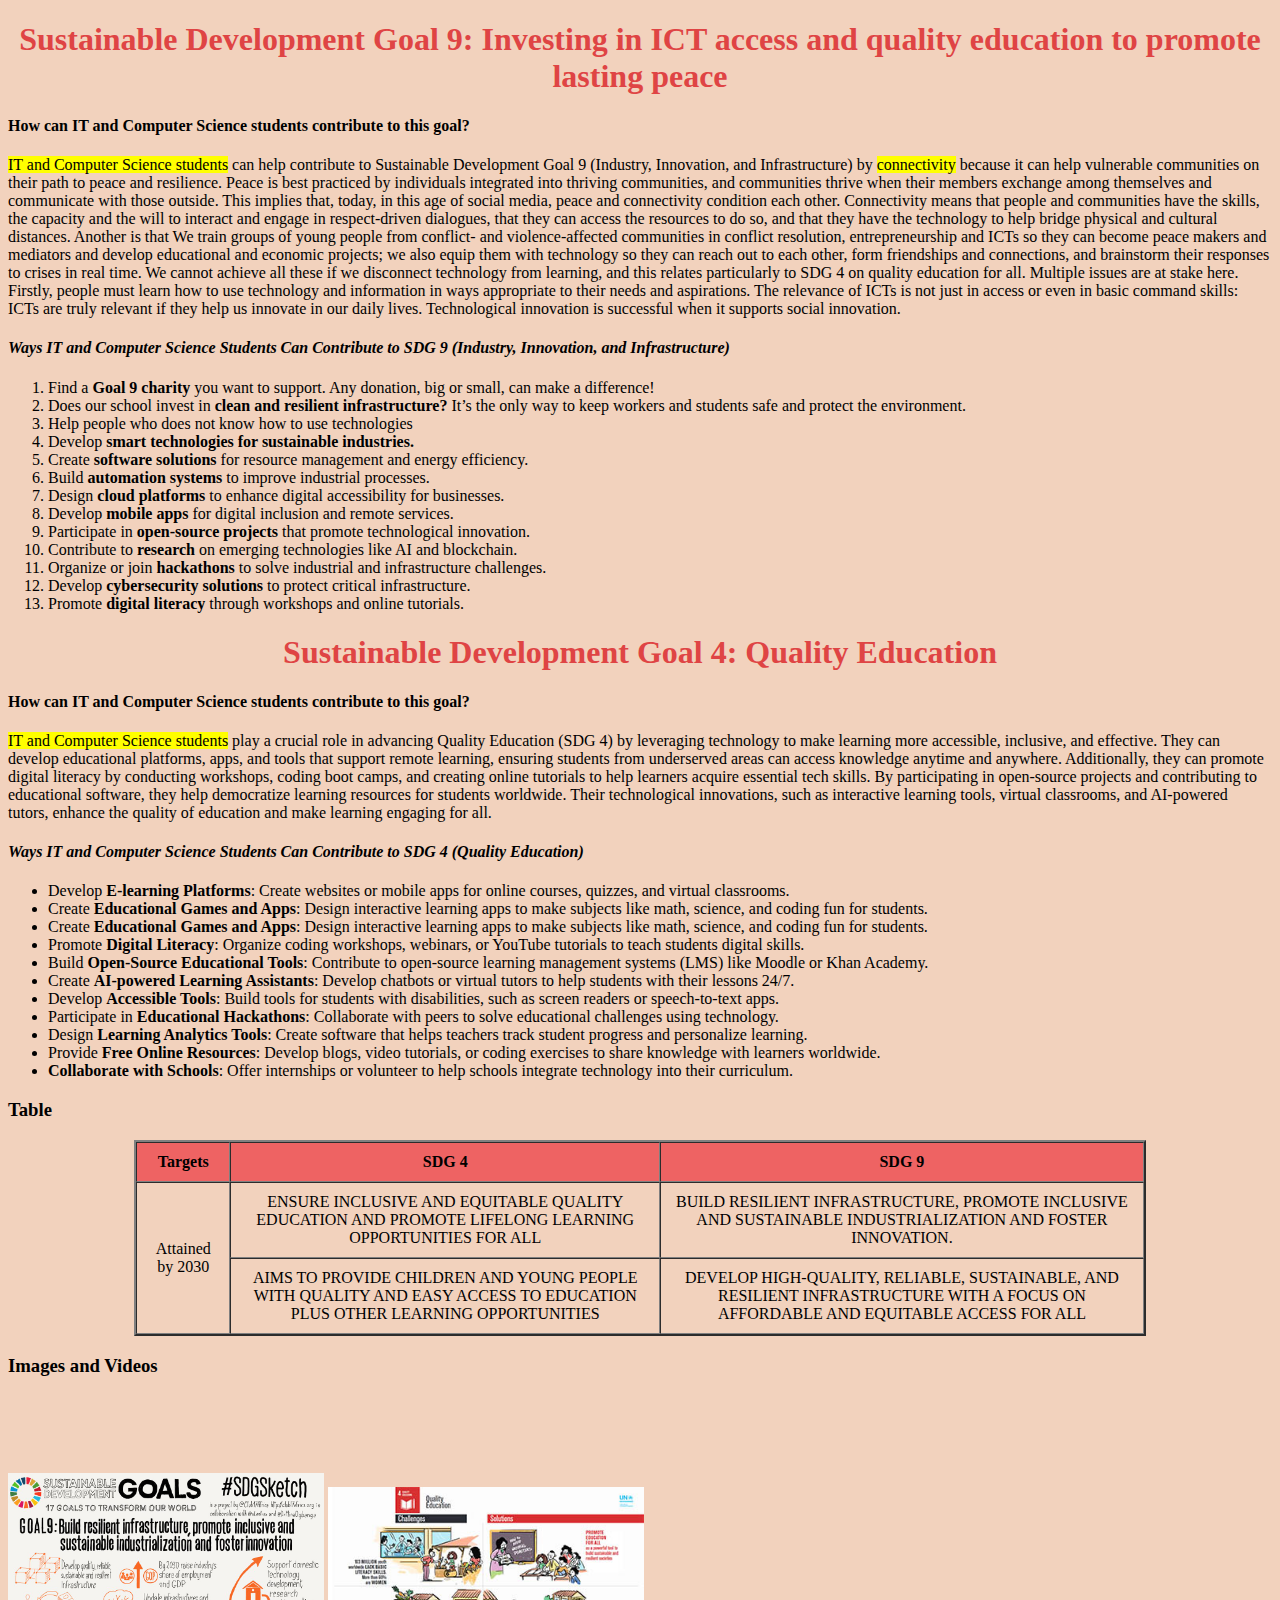
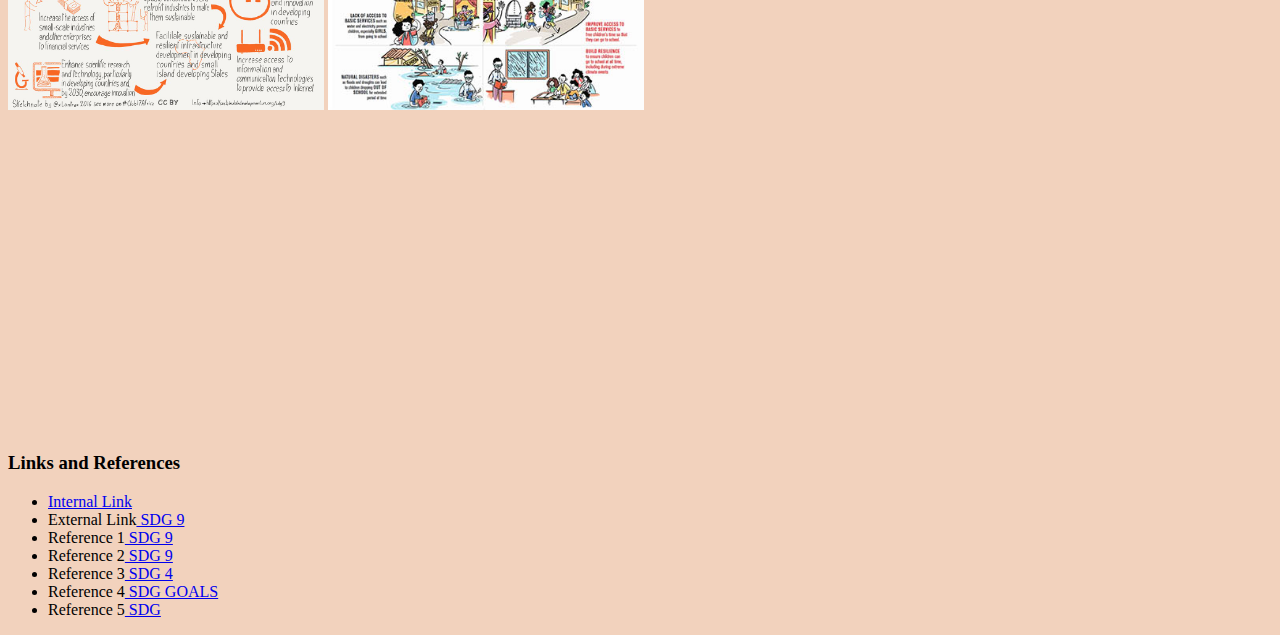
==== index.html @ f3e2daaa "update file" ====
<!DOCTYPE html>
<html lang="en">
<head>
    <meta charset="UTF-8">
    <meta name="viewport" content="width=device-width, initial-scale=1.0">
    <title>UN Sustainability Goal relevant to Computer Science or Information Techonology</title>
</head>
<body bgcolor="#F2D2BD"> <!-- Coverage of the SDG Goal 9-->
    <h1 align="center"><font color="#df4444">Sustainable Development Goal 9: Investing in ICT access and quality education to promote lasting peace</font></h1>

    <h4><strong>How can IT and Computer Science students contribute to this goal?</strong></h4> <!-- HEADING 1 -->

    <p><mark>IT and Computer Science students</mark> can help contribute to Sustainable Development Goal 9 (Industry, Innovation, and Infrastructure) by <mark>connectivity</mark> because it can help vulnerable communities on their path to peace and resilience. 
        Peace is best practiced by individuals integrated into thriving communities, and communities thrive when their members exchange among themselves and communicate with those outside. This implies that, today, in this age of social media, peace and connectivity condition each other.
        Connectivity means that people and communities have the skills, the capacity and the will to interact and engage in respect-driven dialogues, that they can access the resources to do so, and that they have the technology to help bridge physical and cultural distances. 
        Another is that We train groups of young people from conflict- and violence-affected communities in conflict resolution, entrepreneurship and ICTs so they can become peace makers and mediators and develop educational and economic projects; we also equip them with technology so they can reach out to each other, form friendships and connections, and brainstorm their responses to crises in real time. We cannot achieve all these if we disconnect technology from learning, and this relates particularly to SDG 4 on quality education for all. 
        Multiple issues are at stake here. Firstly, people must learn how to use technology and information in ways appropriate to their needs and aspirations. The relevance of ICTs is not just in access or even in basic command skills: ICTs are truly relevant if they help us innovate in our daily lives. 
        Technological innovation is successful when it supports social innovation.</p>

    <h4><em>Ways IT and Computer Science Students Can Contribute to SDG 9 (Industry, Innovation, and Infrastructure)</em></h4> <!-- HEADING 2-->
        
        <ol> <!-- Ordered Lists on how IT and Computer Science students contribute -->
            <li>Find a <strong>Goal 9 charity</strong> you want to support. Any donation, big or small, can make a difference!</li>
            <li>Does our school invest in <strong>clean and resilient infrastructure?</strong> It’s the only way to keep workers and students safe and protect the environment.</li>
            <li>Help people who does not know how to use technologies</li>
            <li> Develop <strong>smart technologies for sustainable industries.</strong></li>
            <li>Create <strong>software solutions</strong> for resource management and energy efficiency.</li>  
            <li>Build <strong>automation systems</strong> to improve industrial processes.</li>
            <li>Design <strong>cloud platforms</strong> to enhance digital accessibility for businesses.</li>
            <li>Develop <strong>mobile apps</strong> for digital inclusion and remote services.  </li> 
            <li>Participate in <strong>open-source projects</strong> that promote technological innovation.</li>  
            <li>Contribute to <strong>research</strong> on emerging technologies like AI and blockchain.</li>  
            <li>Organize or join <strong>hackathons</strong> to solve industrial and infrastructure challenges.</li>  
            <li>Develop <strong>cybersecurity solutions</strong> to protect critical infrastructure.</li>  
            <li>Promote <strong>digital literacy</strong> through workshops and online tutorials.</li>

        </ol>

    <h1 align="center"><font color="#df4444">Sustainable Development Goal 4: Quality Education</font></h1> <!-- HEADING 3 -->

    <h4><strong>How can IT and Computer Science students contribute to this goal?</strong></h4>
    <p><mark>IT and Computer Science students</mark> play a crucial role in advancing Quality Education (SDG 4) by leveraging technology to make learning more accessible, inclusive, and effective. 
        They can develop educational platforms, apps, and tools that support remote learning, ensuring students from underserved areas can access knowledge anytime and anywhere. 
        Additionally, they can promote digital literacy by conducting workshops, coding boot camps, and creating online tutorials to help learners acquire essential tech skills. 
        By participating in open-source projects and contributing to educational software, they help democratize learning resources for students worldwide. 
        Their technological innovations, such as interactive learning tools, virtual classrooms, and AI-powered tutors, enhance the quality of education and make learning engaging for all.</p>

    <h4><em>Ways IT and Computer Science Students Can Contribute to SDG 4 (Quality Education)</em></h4> <!-- HEADING 4-->
        <ul>
            <li>Develop <strong>E-learning Platforms</strong>: Create websites or mobile apps for online courses, quizzes, and virtual classrooms.</li>
            <li>Create <strong>Educational Games and Apps</strong>: Design interactive learning apps to make subjects like math, science, and coding fun for students.</li>
            <li>Create <strong>Educational Games and Apps</strong>: Design interactive learning apps to make subjects like math, science, and coding fun for students.</li>
            <li>Promote <strong>Digital Literacy</strong>: Organize coding workshops, webinars, or YouTube tutorials to teach students digital skills.</li>
            <li>Build <strong>Open-Source Educational Tools</strong>: Contribute to open-source learning management systems (LMS) like Moodle or Khan Academy.</li>
            <li>Create <strong>AI-powered Learning Assistants</strong>: Develop chatbots or virtual tutors to help students with their lessons 24/7.</li>
            <li>Develop <strong>Accessible Tools</strong>: Build tools for students with disabilities, such as screen readers or speech-to-text apps.</li>
            <li>Participate in <strong>Educational Hackathons</strong>: Collaborate with peers to solve educational challenges using technology.</li>
            <li>Design <strong>Learning Analytics Tools</strong>: Create software that helps teachers track student progress and personalize learning.</li>
            <li>Provide <strong>Free Online Resources</strong>: Develop blogs, video tutorials, or coding exercises to share knowledge with learners worldwide.</li>
            <li><strong>Collaborate with Schools</strong>: Offer internships or volunteer to help schools integrate technology into their curriculum.</li>
        </ul>

    <h3>Table</h3> <!-- HEADING 5 -->

    <table border="2px"
    width="80%"
    align="center"
    cellpadding="10"
    cellspacing="0">

        <thead bgcolor="#ee6363">
            <tr> <!-- TABLE HEADING -->
                <th>Targets</th>
                <th>SDG 4</th>
                <th>SDG 9</th>
            </tr>
        </thead>

        <tbody>
            <tr>
                <td rowspan="3" align="center">Attained by 2030</td>
                <td align="center">ENSURE INCLUSIVE AND EQUITABLE QUALITY EDUCATION AND PROMOTE LIFELONG LEARNING OPPORTUNITIES FOR ALL</td>
                <td align="center">BUILD RESILIENT INFRASTRUCTURE, PROMOTE INCLUSIVE AND SUSTAINABLE INDUSTRIALIZATION AND FOSTER INNOVATION.</td>
            </tr>

            <tr>
                <td align="center">AIMS TO PROVIDE CHILDREN AND YOUNG PEOPLE WITH QUALITY AND EASY ACCESS TO EDUCATION PLUS OTHER LEARNING OPPORTUNITIES</td>
                <td align="center"> DEVELOP HIGH-QUALITY, RELIABLE, SUSTAINABLE, AND RESILIENT INFRASTRUCTURE WITH A FOCUS ON AFFORDABLE AND EQUITABLE ACCESS FOR ALL</td>
            </tr>
        </tbody>
        </table>

    <h3>Images and Videos</h3> <!-- HEADING 6-->

            <img src="assets/images/SDG9.jpg"
            width="25%"
            height="25%"
            alt="Sustainable Development Goals 9">

            <img src="assets/images/SDG4.jpg"
            width="25%"
            height="25%"
            alt="Sustainable Development Goals 4">

            <iframe width="560" height="315" src="https://www.youtube.com/embed/NU6rc_vm9rs?si=mnYEpbfFxDECQijA" title="YouTube video player" frameborder="0" allow="accelerometer; autoplay; clipboard-write; encrypted-media; gyroscope; picture-in-picture; web-share" referrerpolicy="strict-origin-when-cross-origin" allowfullscreen></iframe>
            <iframe width="560" height="315" src="https://www.youtube.com/embed/tlhp3K1veoQ?si=wgRaUEwDcdTJDnoY" title="YouTube video player" frameborder="0" allow="accelerometer; autoplay; clipboard-write; encrypted-media; gyroscope; picture-in-picture; web-share" referrerpolicy="strict-origin-when-cross-origin" allowfullscreen></iframe>

    <h3>Links and References</h3> <!-- HEADING 7 -->

            <ul>
            <li><a href="SDG9.html" target="_blank">
                Internal Link
            </a></li>

            <li>External Link<a href="https://youtu.be/NU6rc_vm9rs?si=mnYEpbfFxDECQijA" target="_blank">
                SDG 9 
            </a></li>

            <li>Reference 1<a href="https://www.un.org/sustainabledevelopment/blog/2017/06/sustainable-development-goal-9-investing-in-ict-access-and-quality-education-to-promote-lasting-peace/" target="_blank">
                SDG 9 
            </a></li>
            <li>Reference 2<a href="https://www.globalgoals.org/goals/9-industry-innovation-and-infrastructure/" target="_blank">
                SDG 9 
            </a>
            <li>Reference 3<a href="https://www.globalgoals.org/goals/4-quality-education/" target="_blank">
                SDG 4 
            </a></li>
            <li>Reference 4<a href="https://www.who.int/europe/about-us/our-work/sustainable-development-goals#:~:text=The%20Sustainable%20Development%20Goals%20(SDGs,enjoy%20health%2C%20justice%20and%20prosperity." target="_blank">
                SDG GOALS 
            </a></li>
            <li>Reference 5<a href="https://www.sciencedirect.com/science/article/pii/S0305750X19303985#:~:text=The%20Sustainable%20Development%20Goals%20(SDGs,plans%20and%20foreign%20aid%20strategies." target="_blank">
                SDG  
            </a></li>
            </ul>
    
</body>
</html>
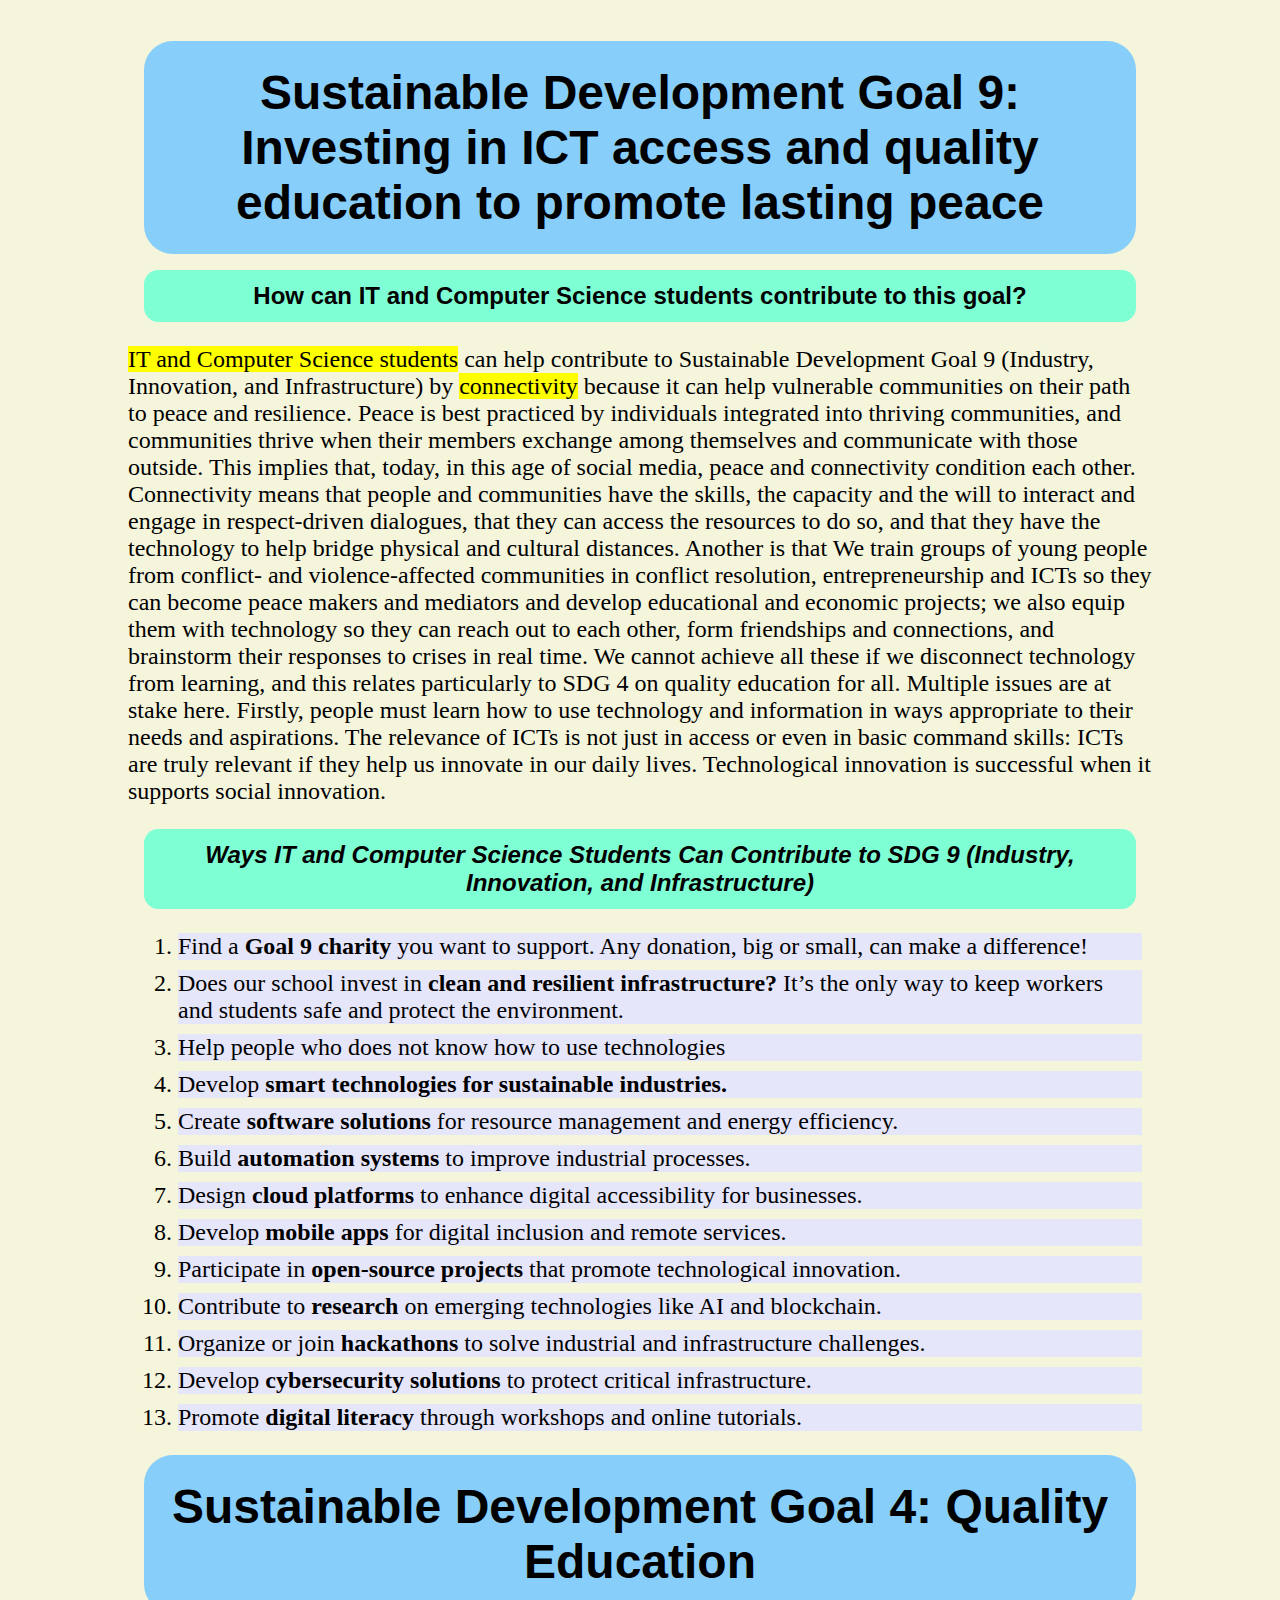
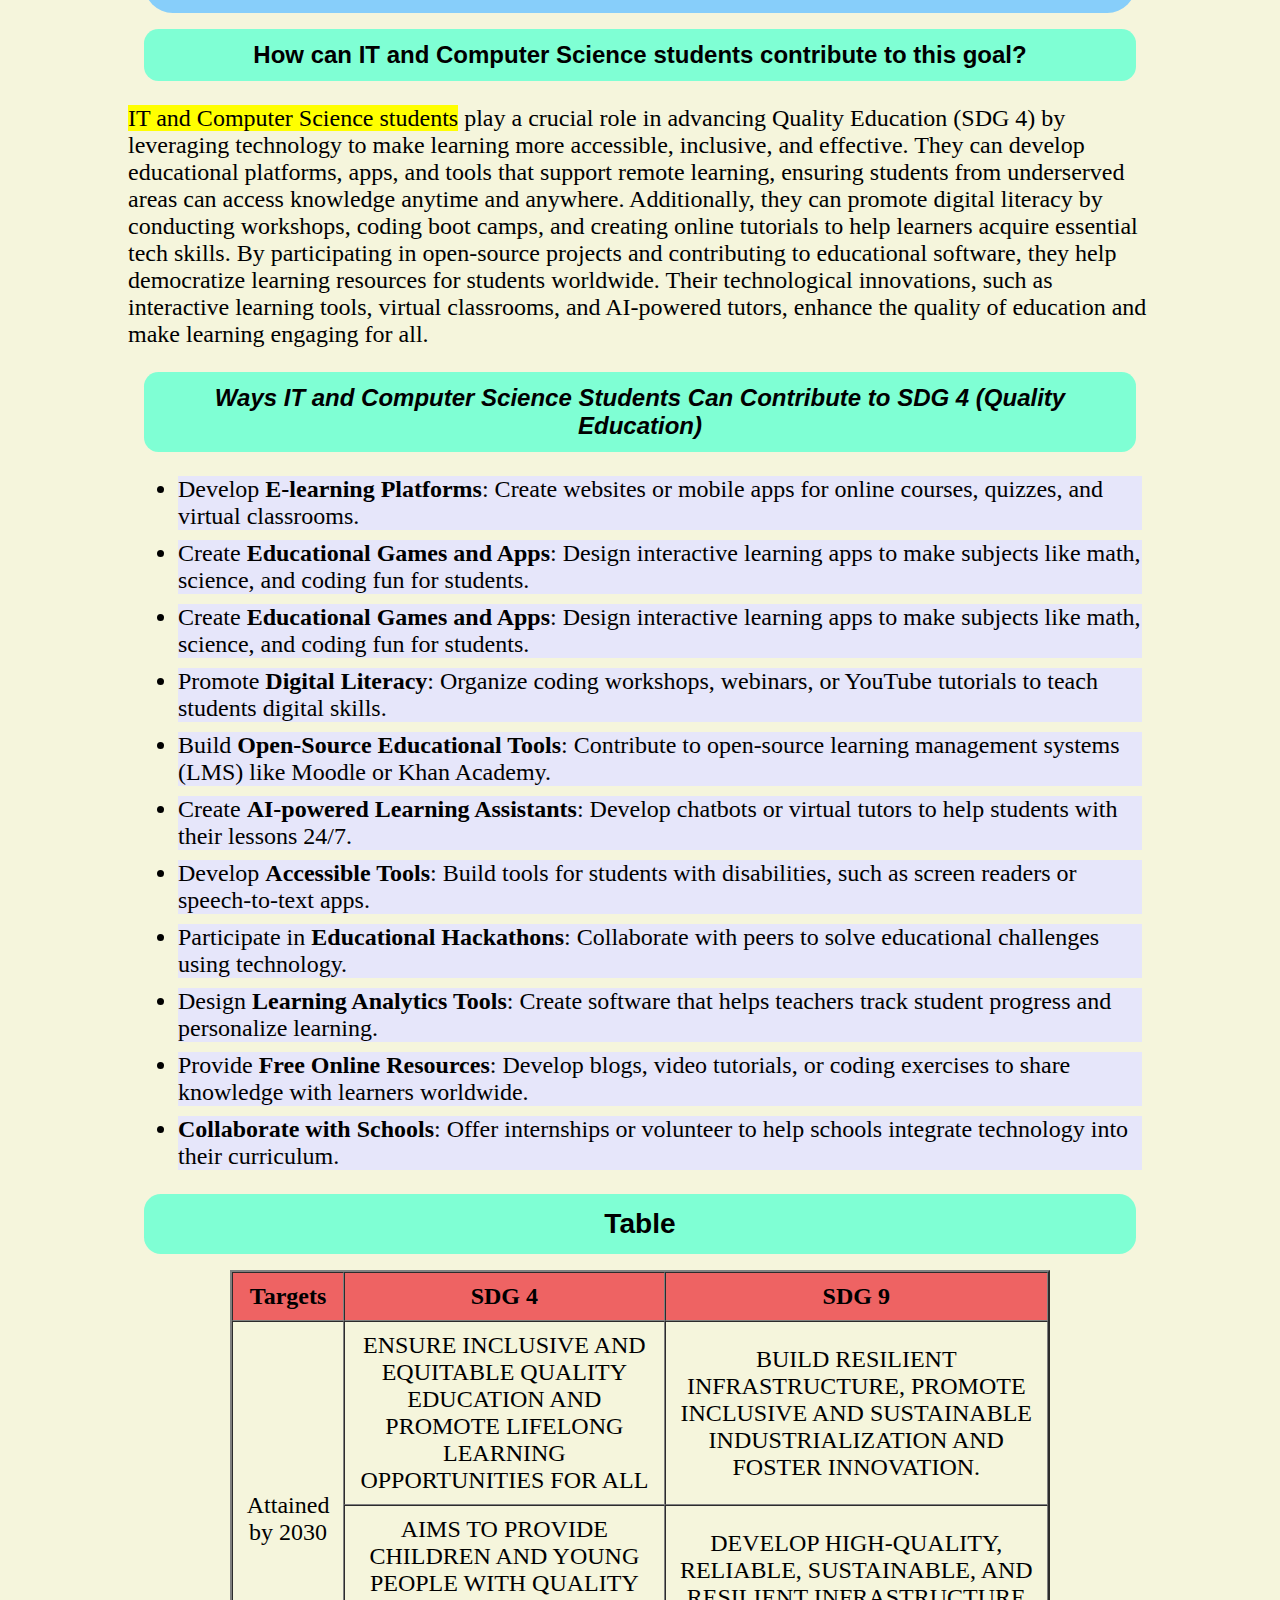
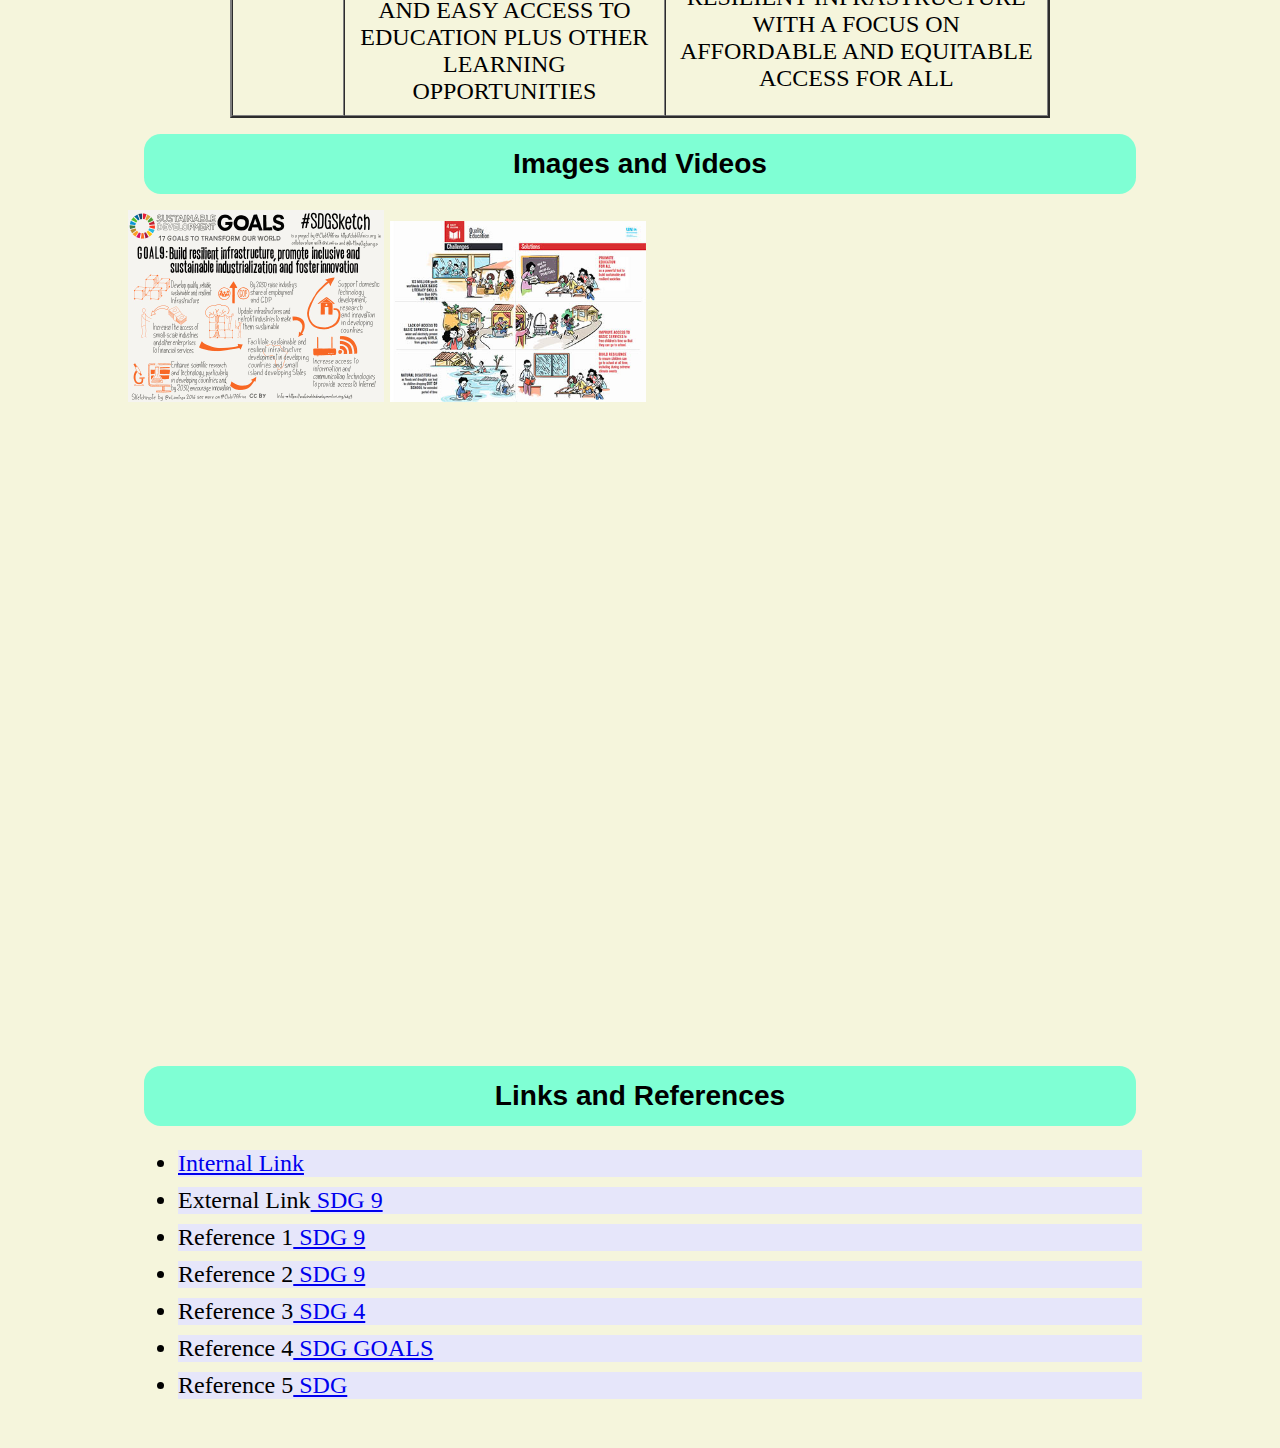
==== commit db6ee4f2: "css update" ====
--- a/index.html
+++ b/index.html
@@ -4,9 +4,13 @@
     <meta charset="UTF-8">
     <meta name="viewport" content="width=device-width, initial-scale=1.0">
     <title>UN Sustainability Goal relevant to Computer Science or Information Techonology</title>
+
+    <link rel="stylesheet" type="text/css"
+    href="styles/page.css">
+
 </head>
 <body bgcolor="#F2D2BD"> <!-- Coverage of the SDG Goal 9-->
-    <h1 align="center"><font color="#df4444">Sustainable Development Goal 9: Investing in ICT access and quality education to promote lasting peace</font></h1>
+    <h1 align="center">Sustainable Development Goal 9: Investing in ICT access and quality education to promote lasting peace</h1>
 
     <h4><strong>How can IT and Computer Science students contribute to this goal?</strong></h4> <!-- HEADING 1 -->
 
@@ -36,7 +40,7 @@
 
         </ol>
 
-    <h1 align="center"><font color="#df4444">Sustainable Development Goal 4: Quality Education</font></h1> <!-- HEADING 3 -->
+    <h1 align="center">Sustainable Development Goal 4: Quality Education</h1> <!-- HEADING 3 -->
 
     <h4><strong>How can IT and Computer Science students contribute to this goal?</strong></h4>
     <p><mark>IT and Computer Science students</mark> play a crucial role in advancing Quality Education (SDG 4) by leveraging technology to make learning more accessible, inclusive, and effective. 
@@ -119,15 +123,19 @@
             <li>Reference 1<a href="https://www.un.org/sustainabledevelopment/blog/2017/06/sustainable-development-goal-9-investing-in-ict-access-and-quality-education-to-promote-lasting-peace/" target="_blank">
                 SDG 9 
             </a></li>
+
             <li>Reference 2<a href="https://www.globalgoals.org/goals/9-industry-innovation-and-infrastructure/" target="_blank">
                 SDG 9 
-            </a>
+            </a></li>
+
             <li>Reference 3<a href="https://www.globalgoals.org/goals/4-quality-education/" target="_blank">
                 SDG 4 
             </a></li>
+
             <li>Reference 4<a href="https://www.who.int/europe/about-us/our-work/sustainable-development-goals#:~:text=The%20Sustainable%20Development%20Goals%20(SDGs,enjoy%20health%2C%20justice%20and%20prosperity." target="_blank">
                 SDG GOALS 
             </a></li>
+            
             <li>Reference 5<a href="https://www.sciencedirect.com/science/article/pii/S0305750X19303985#:~:text=The%20Sustainable%20Development%20Goals%20(SDGs,plans%20and%20foreign%20aid%20strategies." target="_blank">
                 SDG  
             </a></li>
--- a/styles/page.css
+++ b/styles/page.css
@@ -0,0 +1,33 @@
+/* page.css */
+body {
+    display: box;
+    margin: 0 auto;
+    padding: 25px 20px;
+    font-size: 1.5rem;
+    width: 80%;
+    background-color: beige;
+}
+h1 {
+    color: black;
+    background-color: lightskyblue;
+    text-align: center;
+    margin: 16px;
+    font-family: Arial, sans-serif;
+    padding: 0.5em;
+    border-radius: .6em;
+}
+h3, h4 {
+    color: black;
+    background-color: aquamarine;
+    text-align: center;
+    margin: 16px;
+    font-family: Arial, sans-serif;
+    padding: 0.5em;
+    border-radius: .6em;
+}
+ol li, ul li {
+    margin: 10px;
+    background-color: lavender;
+
+}
+
